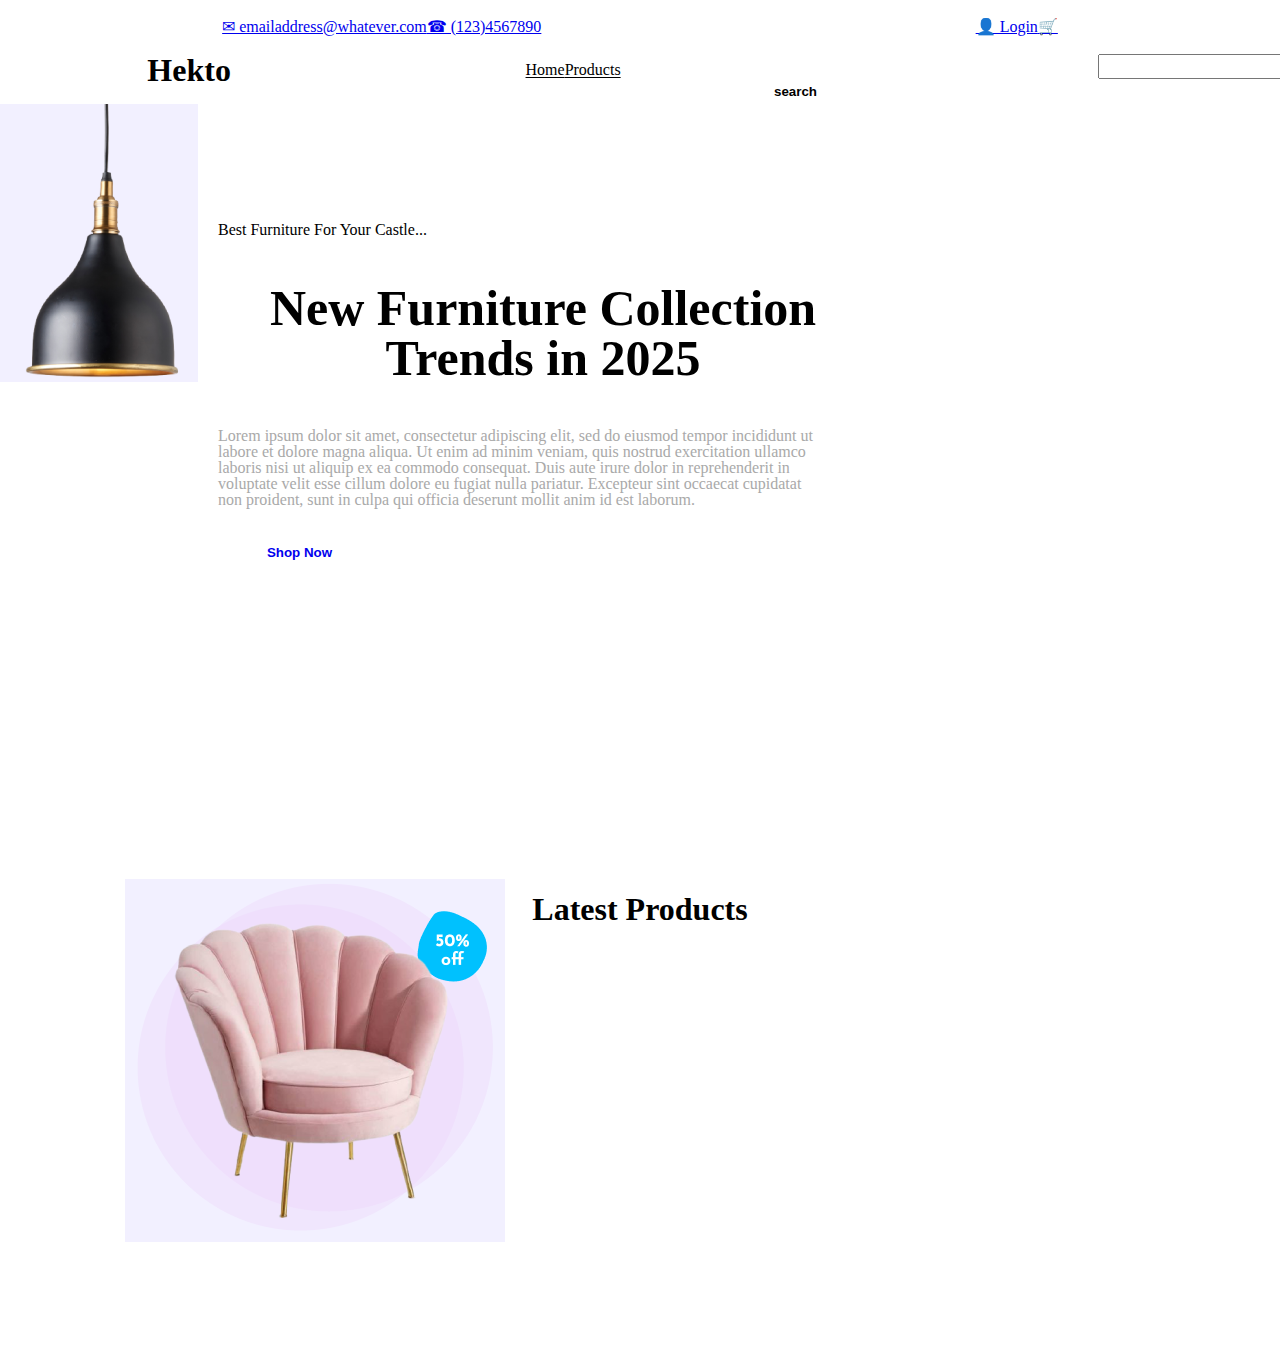
==== index.html @ 89b2fc83 "fix main.css" ====
<!DOCTYPE html>
<html lang="en">
  <head>
    <meta charset="UTF-8" />
    <meta name="viewport" content="width=device-width, initial-scale=1.0" />
    <title>Landing Page</title>
    <link rel="stylesheet" href="./styles/resets.css" />
    <link rel="stylesheet" href="./styles/main.css" />
    <link rel="stylesheet" href="./styles/component-styles/header.css" />
    <link rel="stylesheet" href="./styles/component-styles/navbar.css" />
    <link rel="stylesheet" href="./styles/component-styles/hero.css" />
    <link rel="stylesheet" href="./styles/component-styles/product-card.css" />
    <link rel="stylesheet" href="./styles/component-styles/landing.css" />
  </head>

  <body class="landing">
    <header id="header"></header>
    <navbar id="navbar"> </navbar>
    <section id="hero"></section>

    <main id="main">
      <section>
        <h1>Latest Products</h1>
      </section>
      <section id="products-container"></section>
    </main>
    <script type="module" src="./scripts/ui-components/header.js"></script>
    <script type="module" src="./scripts/ui-components/navbar.js"></script>
    <script type="module" src="./scripts/ui-components/hero.js"></script>
    <script
      type="module"
      src="./scripts/ui-components/product-card.js"
    ></script>
  </body>
</html>
---- styles/resets.css ----
/* http://meyerweb.com/eric/tools/css/reset/ 
   v2.0 | 20110126
   License: none (public domain)
*/

/* Start Global Ruls */

html,
body,
div,
span,
applet,
object,
iframe,
h1,
h2,
h3,
h4,
h5,
h6,
p,
blockquote,
pre,
a,
abbr,
acronym,
address,
big,
cite,
code,
del,
dfn,
em,
img,
ins,
kbd,
q,
s,
samp,
small,
strike,
strong,
sub,
sup,
tt,
var,
b,
u,
i,
center,
dl,
dt,
dd,
ol,
ul,
li,
fieldset,
form,
label,
legend,
table,
caption,
tbody,
tfoot,
thead,
tr,
th,
td,
article,
aside,
canvas,
details,
embed,
figure,
figcaption,
footer,
header,
hgroup,
menu,
nav,
output,
ruby,
section,
summary,
time,
mark,
audio,
video {
  margin: 0;
  padding: 0;
  border: 0;
  font-size: 100%;
  font: inherit;
  vertical-align: baseline;
}
/* HTML5 display-role reset for older browsers */
article,
aside,
details,
figcaption,
figure,
footer,
header,
hgroup,
menu,
nav,
section {
  display: block;
}
body {
  line-height: 1;
}
ol,
ul {
  list-style: none;
}
blockquote,
q {
  quotes: none;
}
blockquote:before,
blockquote:after,
q:before,
q:after {
  content: "";
  content: none;
}

table {
  border-collapse: collapse;
  border-spacing: 0;
}
---- styles/component-styles/header.css ----
@import url("../main.css");

.header {
    display: flex;
    flex: 0 0 5%;
    height: 44px;
    padding: 5px ;
    background-color: var(--violet-color);
    justify-content: space-around;
    align-items: center;
}

.header-section{
    display: inline;
    justify-content: space-around;
    align-items: center;
}
---- styles/component-styles/navbar.css ----
@import url("../main.css");

.navbar {
    height: 78px;
    margin-left: 10%;
    margin-right: 10%;
    padding: 10px;
    background-color: var(--snow-color);
}
.navbar  h1 {
    display: inline-block;
    color: var(--midnightblue-color);
    font-size: xx-large;
    font-weight: bold;
    margin: auto;
}

.navbar ul {
    margin: auto;
    display: inline-block;

}

.navbar li {
    display: inline;
    vertical-align:middle;
}

.navbar a {
    color: var(--midnightblue-color);

}
.navbar a:hover {
color: var(--purple-color);
}

.left-section {
    display: flex;
    float: left;
    width: 60%;
}

.navbar input {
    margin-left: 15%;
    height: 25px;
}

.navbar button {
    background-color: var(--purple-color);
    color: var(--snow-color);
    font-weight: bold;
    border: none;
    height: 25px;

}
---- styles/component-styles/hero.css ----
@import url("../main.css");

.hero {
    height: 764px;
    width: 100%;
    background-color: var(--lavender-color);
}

.hero .left-img {
    margin-top: 0;
    padding-top: 0;
    object-fit: none;
    float: left;
}

.middle-section {
    float: left;
    display: flex;
    flex-direction: column;
    padding: 20px;
    gap: 20px;
}
.middle-section h5 {
    margin-top: 15%;
    color: var(--purple-color);
}

.middle-section h1 {
    width: 600px;
    font-size: 50px;
    font-weight: bolder;
    word-wrap: break-word;
}

.middle-section p {
    width: 600px;
    word-wrap: break-word;
    color: darkgray;
}

.middle-section button {
    width: 163px;
    height: 50px;
    border-style: none;
    background-color: var(--purple-color);
    color: var(--snow-color);
    font-weight: bold;
    margin-bottom: 25%;
}

.middle-section button:hover{
    background-color: var(--snow-color);
    color: var(--purple-color);
    border-style: solid;
    border-color: var(--purple-color);
}

.hero .right-img {
    width: 629px;
    object-fit: none;
}
---- styles/component-styles/product-card.css ----
@import url(".././main.css");

.products-container {
  width: 60%;
  justify-content: center;
  display: flex;
  margin: auto;
  flex-direction: row;
  flex-wrap: wrap;
  gap: 10px;
}
.card {
  width: 200px;
  height: 323px;
  margin: 10px;
  padding: 10px;
  float: left;
  text-align: center;
  position: relative;
}

.card:hover img {
  box-shadow: 0 4px 15px 0 var(--violet-color);
}
.card:hover > .cart-button {
  display: inline-block;
}

.cart-button {
  display: none;
  position: absolute;
  top: 150px;
  right: 150px;
  z-index: 1;
  font-size: small;
  border-radius: 50%;
  background-color: var(--solitude-color);
  box-shadow: 0 1px 3px 0 var(--violet-color);
  cursor: pointer;
}
.card h5 {
  font-size: medium;
  color: var(--midnightblue-color);
  font-weight: bold;
}

.card img {
  box-shadow: 0 4px 15px 0 rgba(0, 0, 0, 0.2);
  border-radius: 20px;
  padding: 20px;
  margin: 10px;
  margin-bottom: 20px;
  object-fit: contain;
  width: 150px;
  height: 150px;
}

.circle-container {
  width: 200px;
  display: flex;
  justify-content: center;
  height: 25px;
}
.circle {
  height: 15px;
  width: 15px;
  border-radius: 50%;
  margin: 5px;
}

.buttercup {
  background-color: var(--buttercup-color);
}

.purple {
  background-color: var(--purple-color);
}

.violet {
  background-color: var(--violet-color);
}

.prices {
  display: flex;
  justify-content: space-evenly;
  height: 25px;
}
.price {
  color: var(--midnightblue-color);
  font-weight: bold;
  display: inline;
}

.original-price {
  color: var(--purple-color);
  text-decoration: line-through;
}
---- styles/component-styles/landing.css ----
@import url("../main.css");


h1 {
    font-size: xx-large;
    font-weight: bolder;
    color: var(--midnightblue-color);
    text-align: center;
    margin: 25px;
}
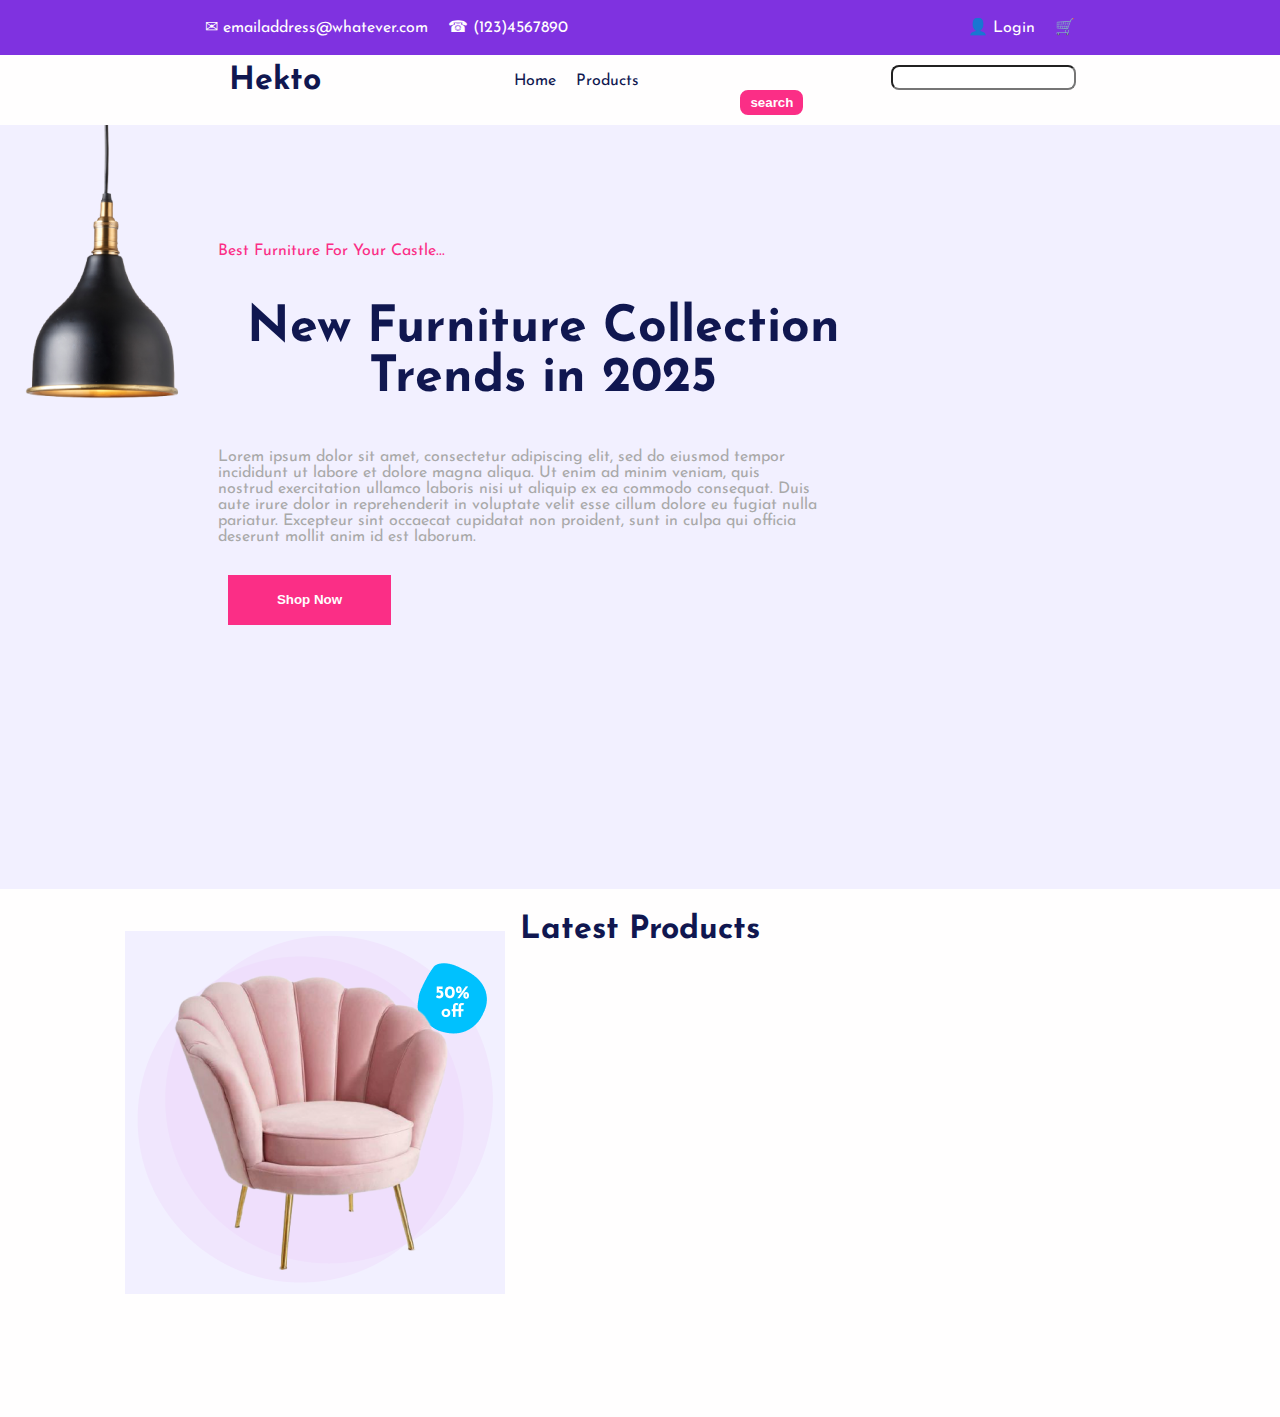
==== commit 47f0561b: "add addToCart function to landing page" ====
--- a/index.html
+++ b/index.html
@@ -15,7 +15,7 @@
 
   <body class="landing">
     <header id="header"></header>
-    <navbar id="navbar"> </navbar>
+    <nav id="navbar"></nav>
     <section id="hero"></section>
 
     <main id="main">
--- a/styles/main.css
+++ b/styles/main.css
@@ -0,0 +1,46 @@
+/* Custom Properties (Variables) */
+:root {
+  /* Colors */
+  --purple-color: #fb2e86;
+  --violet-color: #7f32e0;
+  --lavender-color: #f2f0ff;
+  --buttercup-color: #de9135;
+  --snow-color: #fffefe;
+  --midnightblue-color: #101750;
+  --clearday-color: #eaf4f2;
+  --solitude-color: #f7f7fa;
+}
+/* Custom font*/
+@font-face {
+  font-family: "Josefin Sans";
+  src: url("../assets/fonts/JosefinSans-VariableFont_wght.ttf")
+    format("truetype");
+}
+
+html,
+body {
+  width: 100%;
+  height: 100vh;
+  margin: 0;
+  padding: 0;
+  font-family: "Josefin Sans";
+  background-color: var(--snow-color);
+}
+
+a {
+  text-decoration: none;
+  color: var(--snow-color);
+  padding: 10px;
+}
+
+/* Utility Classes */
+.container {
+  max-width: 1280px;
+  margin: 0 auto;
+}
+
+.landing {
+  height: 100vh;
+  display: flex;
+  flex-direction: column;
+}
--- a/styles/component-styles/navbar.css
+++ b/styles/component-styles/navbar.css
@@ -1,55 +1,64 @@
 @import url("../main.css");
 
 .navbar {
-    height: 78px;
-    margin-left: 10%;
-    margin-right: 10%;
-    padding: 10px;
-    background-color: var(--snow-color);
+  height: 78px;
+  margin-left: 10%;
+  margin-right: 10%;
+  padding: 10px;
+  background-color: var(--snow-color);
 }
-.navbar  h1 {
-    display: inline-block;
-    color: var(--midnightblue-color);
-    font-size: xx-large;
-    font-weight: bold;
-    margin: auto;
+.navbar h1 {
+  display: inline-block;
+  color: var(--midnightblue-color);
+  font-size: xx-large;
+  font-weight: bold;
+  margin: auto;
 }
 
 .navbar ul {
-    margin: auto;
-    display: inline-block;
-
+  margin: auto;
+  display: inline-block;
 }
 
 .navbar li {
-    display: inline;
-    vertical-align:middle;
+  display: inline;
+  vertical-align: middle;
 }
 
 .navbar a {
-    color: var(--midnightblue-color);
-
+  color: var(--midnightblue-color);
 }
 .navbar a:hover {
-color: var(--purple-color);
+  color: var(--purple-color);
 }
 
 .left-section {
-    display: flex;
-    float: left;
-    width: 60%;
+  display: flex;
+  float: left;
+  width: 60%;
 }
 
 .navbar input {
-    margin-left: 15%;
-    height: 25px;
+  margin-left: 15%;
+  height: 25px;
+  margin-right: 0.5rem;
+  border-radius: 0.5rem;
 }
 
 .navbar button {
-    background-color: var(--purple-color);
-    color: var(--snow-color);
-    font-weight: bold;
-    border: none;
-    height: 25px;
+  background-color: var(--purple-color);
+  color: var(--snow-color);
+  font-weight: bold;
+  border: none;
+  height: 25px;
+  cursor: pointer;
+  border-radius: 0.5rem;
+  border: 4px solid var(--purple-color);
+  transition: background-color 0.8s, color 0.8s, border-color 0.8s;
+}
 
-}+.navbar button:hover {
+  background-color: var(--snow-color);
+  color: var(--purple-color);
+  border-color: #fff;
+}
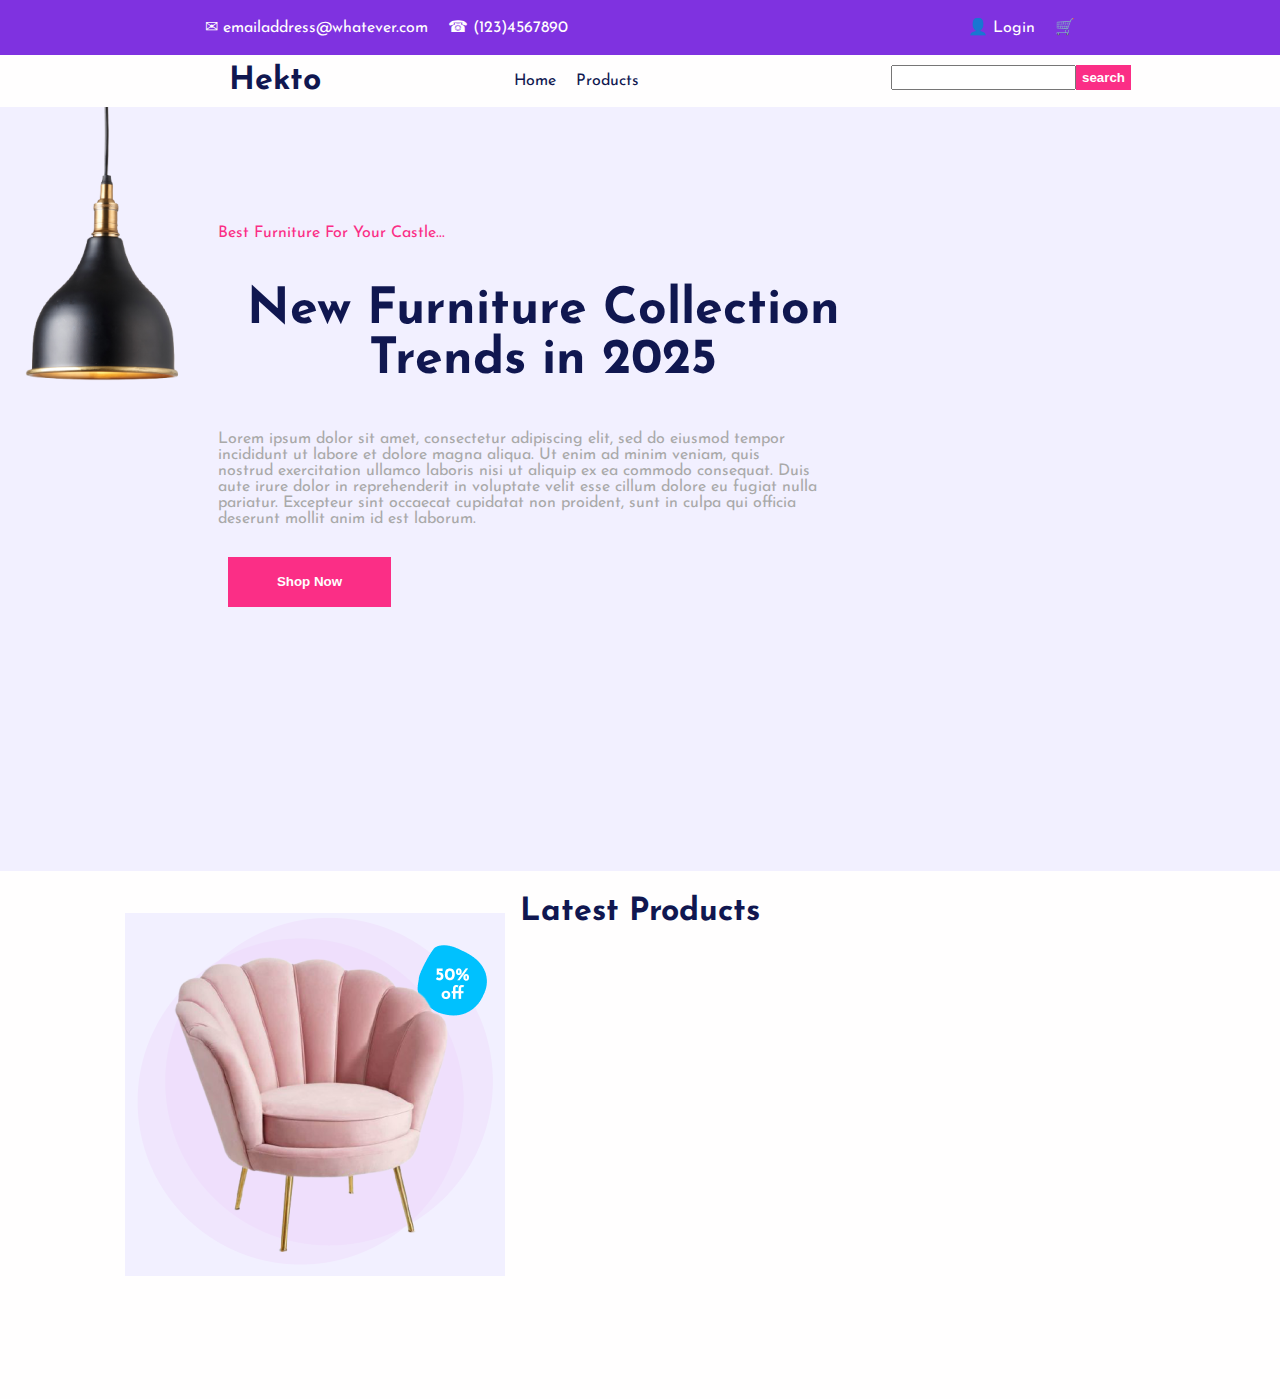
==== commit 3940c55d: "Merge branch 'products-page' of https://github.com/waseemazmy21/iti-ecommerce-vanilla-js into produc" ====
--- a/index.html
+++ b/index.html
@@ -1,35 +1,39 @@
 <!DOCTYPE html>
 <html lang="en">
-  <head>
+
+<head>
     <meta charset="UTF-8" />
     <meta name="viewport" content="width=device-width, initial-scale=1.0" />
     <title>Landing Page</title>
-    <link rel="stylesheet" href="./styles/resets.css" />
-    <link rel="stylesheet" href="./styles/main.css" />
-    <link rel="stylesheet" href="./styles/component-styles/header.css" />
-    <link rel="stylesheet" href="./styles/component-styles/navbar.css" />
-    <link rel="stylesheet" href="./styles/component-styles/hero.css" />
-    <link rel="stylesheet" href="./styles/component-styles/product-card.css" />
-    <link rel="stylesheet" href="./styles/component-styles/landing.css" />
-  </head>
+    <link rel="stylesheet" href="../styles/resets.css">
+    <link rel="stylesheet" href="../styles/main.css">
+    <link rel="stylesheet" href="../styles/component-styles/header.css">
+    <link rel="stylesheet" href="../styles/component-styles/navbar.css">
+    <link rel="stylesheet" href="../styles/component-styles/hero.css">
+    <link rel="stylesheet" href="../styles/component-styles/product-card.css">
+    <link rel="stylesheet" href="../styles/component-styles/landing.css">
+</head>
 
-  <body class="landing">
-    <header id="header"></header>
-    <nav id="navbar"></nav>
-    <section id="hero"></section>
+<body class="landing">
+    <header id="header">
+    </header>
+    <navbar id="navbar">
+    </navbar>
+    <section id="hero">
+    </section>
 
     <main id="main">
-      <section>
-        <h1>Latest Products</h1>
-      </section>
-      <section id="products-container"></section>
+        <section>
+            <h1>Latest Products</h1>
+        </section>
+        <section id="products-container">
+        </section>
     </main>
-    <script type="module" src="./scripts/ui-components/header.js"></script>
-    <script type="module" src="./scripts/ui-components/navbar.js"></script>
-    <script type="module" src="./scripts/ui-components/hero.js"></script>
-    <script
-      type="module"
-      src="./scripts/ui-components/product-card.js"
-    ></script>
-  </body>
-</html>
+    <script type="module" src="../scripts/ui-components/header.js"></script>
+    <script type="module" src="../scripts/ui-components/navbar.js"></script>
+    <script type="module" src="../scripts/ui-components/hero.js"></script>
+    <script type="module" src="../scripts/ui-components/product-card.js"></script>
+
+</body>
+
+</html>--- a/styles/component-styles/navbar.css
+++ b/styles/component-styles/navbar.css
@@ -1,64 +1,55 @@
 @import url("../main.css");
 
 .navbar {
-  height: 78px;
-  margin-left: 10%;
-  margin-right: 10%;
-  padding: 10px;
-  background-color: var(--snow-color);
+    height: 78px;
+    margin-left: 10%;
+    margin-right: 10%;
+    padding: 10px;
+    background-color: var(--snow-color);
 }
-.navbar h1 {
-  display: inline-block;
-  color: var(--midnightblue-color);
-  font-size: xx-large;
-  font-weight: bold;
-  margin: auto;
+.navbar  h1 {
+    display: inline-block;
+    color: var(--midnightblue-color);
+    font-size: xx-large;
+    font-weight: bold;
+    margin: auto;
 }
 
 .navbar ul {
-  margin: auto;
-  display: inline-block;
+    margin: auto;
+    display: inline-block;
+
 }
 
 .navbar li {
-  display: inline;
-  vertical-align: middle;
+    display: inline;
+    vertical-align:middle;
 }
 
 .navbar a {
-  color: var(--midnightblue-color);
+    color: var(--midnightblue-color);
+
 }
 .navbar a:hover {
-  color: var(--purple-color);
+color: var(--purple-color);
 }
 
 .left-section {
-  display: flex;
-  float: left;
-  width: 60%;
+    display: flex;
+    float: left;
+    width: 60%;
 }
 
 .navbar input {
-  margin-left: 15%;
-  height: 25px;
-  margin-right: 0.5rem;
-  border-radius: 0.5rem;
+    margin-left: 15%;
+    height: 25px;
 }
 
 .navbar button {
-  background-color: var(--purple-color);
-  color: var(--snow-color);
-  font-weight: bold;
-  border: none;
-  height: 25px;
-  cursor: pointer;
-  border-radius: 0.5rem;
-  border: 4px solid var(--purple-color);
-  transition: background-color 0.8s, color 0.8s, border-color 0.8s;
-}
+    background-color: var(--purple-color);
+    color: var(--snow-color);
+    font-weight: bold;
+    border: none;
+    height: 25px;
 
-.navbar button:hover {
-  background-color: var(--snow-color);
-  color: var(--purple-color);
-  border-color: #fff;
-}
+}--- a/styles/component-styles/product-card.css
+++ b/styles/component-styles/product-card.css
@@ -1,97 +1,102 @@
 @import url(".././main.css");
 
 .products-container {
-  width: 60%;
-  justify-content: center;
-  display: flex;
-  margin: auto;
-  flex-direction: row;
-  flex-wrap: wrap;
-  gap: 10px;
+    width: 60%;
+    justify-content: center;
+    display: flex;
+    margin:auto;
+    flex-direction: row;
+    flex-wrap: wrap;
+    gap: 10px;
+    
 }
 .card {
-  width: 200px;
-  height: 323px;
-  margin: 10px;
-  padding: 10px;
-  float: left;
-  text-align: center;
-  position: relative;
+    width: 200px;
+    height: 323px;
+    margin: 10px;
+    padding: 10px;
+    float: left;
+    text-align: center;
+    position: relative;
 }
 
-.card:hover img {
-  box-shadow: 0 4px 15px 0 var(--violet-color);
+.card:hover img{
+    box-shadow: 0 4px 15px 0 var(--violet-color);
+    
+
 }
 .card:hover > .cart-button {
-  display: inline-block;
+    display:inline-block;
+    
 }
 
 .cart-button {
-  display: none;
-  position: absolute;
-  top: 150px;
-  right: 150px;
-  z-index: 1;
-  font-size: small;
-  border-radius: 50%;
-  background-color: var(--solitude-color);
-  box-shadow: 0 1px 3px 0 var(--violet-color);
-  cursor: pointer;
+    display: none;
+    position:absolute;
+    top: 150px;
+    right: 150px;
+    z-index: 1; 
+    font-size: small;
+    border-radius: 50%;
+    background-color: var(--solitude-color);   
+    box-shadow: 0 1px 3px 0 var(--violet-color);
+
 }
 .card h5 {
-  font-size: medium;
-  color: var(--midnightblue-color);
-  font-weight: bold;
+    font-size:medium;
+    color: var(--midnightblue-color);
+    font-weight: bold;
 }
 
 .card img {
-  box-shadow: 0 4px 15px 0 rgba(0, 0, 0, 0.2);
-  border-radius: 20px;
-  padding: 20px;
-  margin: 10px;
-  margin-bottom: 20px;
-  object-fit: contain;
-  width: 150px;
-  height: 150px;
+    box-shadow: 0 4px 15px 0 rgba(0, 0, 0, 0.2);
+    border-radius: 20px;
+    padding: 20px;
+    margin: 10px;
+    margin-bottom: 20px;
+    object-fit: contain;
+    width: 150px;
+    height: 150px;
+    
 }
 
-.circle-container {
-  width: 200px;
-  display: flex;
-  justify-content: center;
-  height: 25px;
+.circle-container{
+    width: 200px;
+    display: flex;
+    justify-content: center;
+    height: 25px;
 }
 .circle {
-  height: 15px;
-  width: 15px;
-  border-radius: 50%;
-  margin: 5px;
+    height: 15px;
+    width: 15px;
+    border-radius: 50%;
+    margin: 5px;
 }
 
 .buttercup {
-  background-color: var(--buttercup-color);
+    background-color: var(--buttercup-color);
 }
 
 .purple {
-  background-color: var(--purple-color);
+    background-color: var(--purple-color);
 }
 
 .violet {
-  background-color: var(--violet-color);
+    background-color: var(--violet-color);
 }
 
-.prices {
-  display: flex;
-  justify-content: space-evenly;
-  height: 25px;
+.prices{
+    display: flex;
+    justify-content: space-evenly;
+    height: 25px;
 }
 .price {
-  color: var(--midnightblue-color);
-  font-weight: bold;
-  display: inline;
+    color: var(--midnightblue-color);
+    font-weight: bold;
+    display: inline;
 }
 
 .original-price {
-  color: var(--purple-color);
-  text-decoration: line-through;
-}
+    color: var(--purple-color);
+    text-decoration: line-through;
+}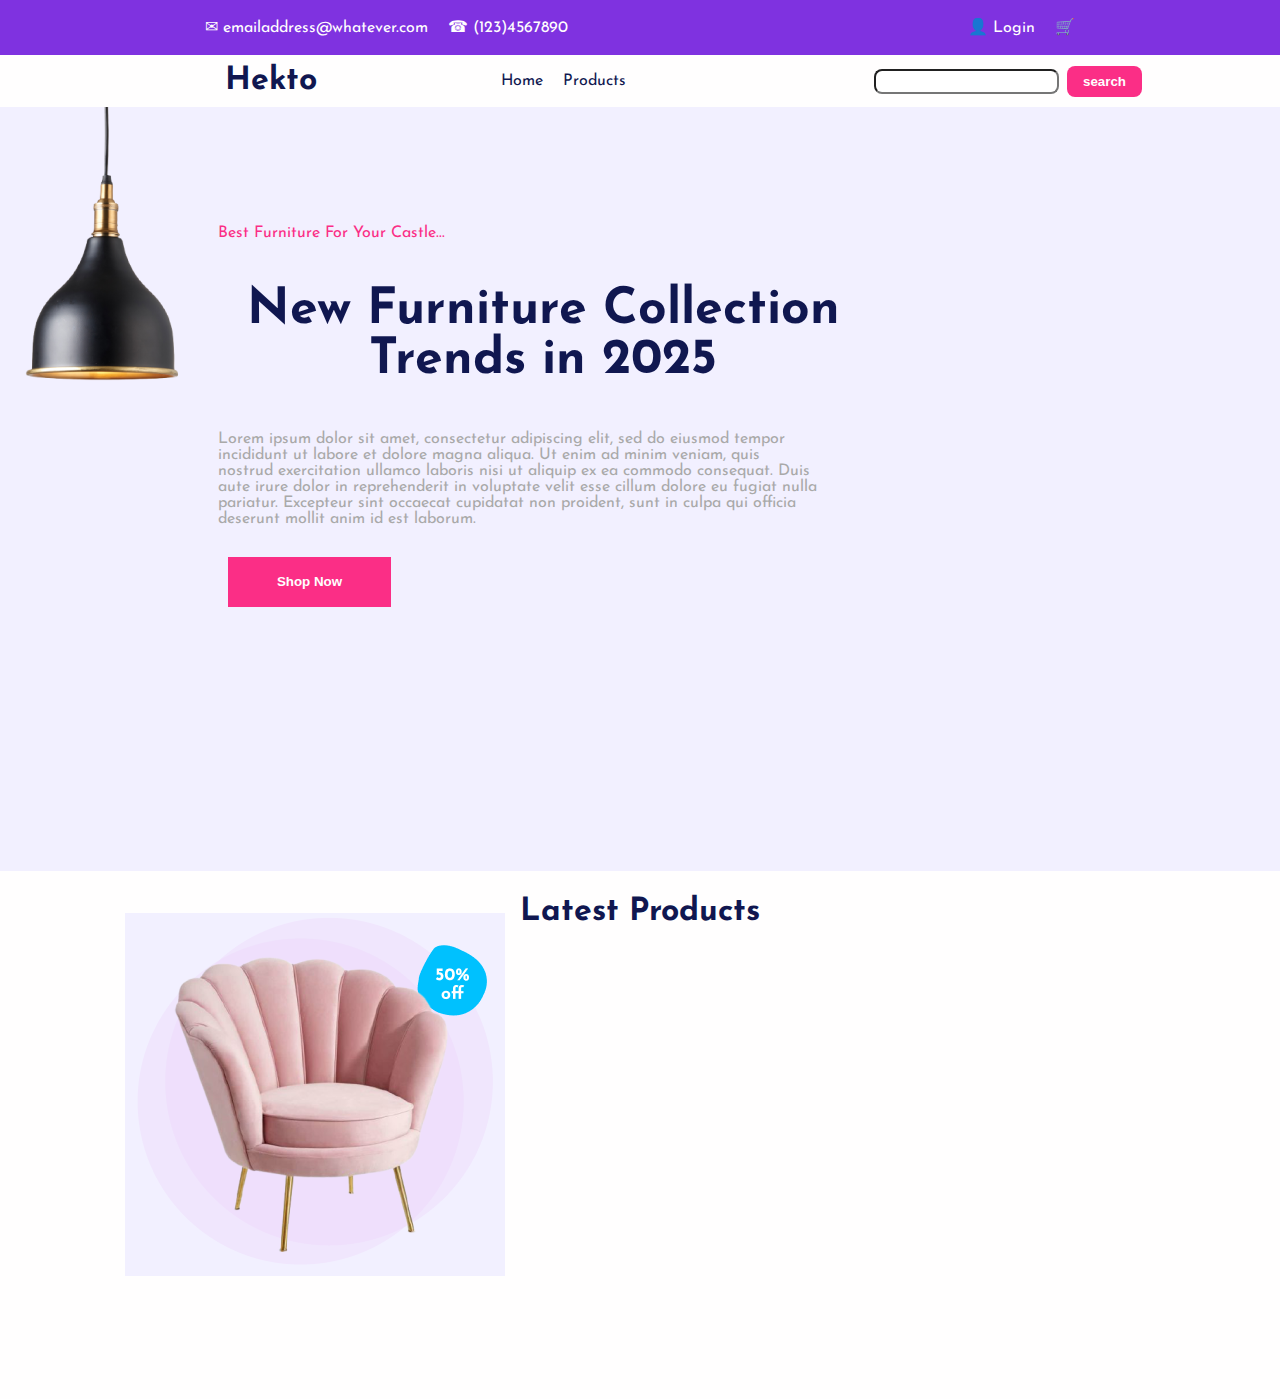
==== commit 580cba15: "add final part" ====
--- a/index.html
+++ b/index.html
@@ -1,39 +1,35 @@
 <!DOCTYPE html>
 <html lang="en">
-
-<head>
+  <head>
     <meta charset="UTF-8" />
     <meta name="viewport" content="width=device-width, initial-scale=1.0" />
     <title>Landing Page</title>
-    <link rel="stylesheet" href="../styles/resets.css">
-    <link rel="stylesheet" href="../styles/main.css">
-    <link rel="stylesheet" href="../styles/component-styles/header.css">
-    <link rel="stylesheet" href="../styles/component-styles/navbar.css">
-    <link rel="stylesheet" href="../styles/component-styles/hero.css">
-    <link rel="stylesheet" href="../styles/component-styles/product-card.css">
-    <link rel="stylesheet" href="../styles/component-styles/landing.css">
-</head>
+    <link rel="stylesheet" href="./styles/resets.css" />
+    <link rel="stylesheet" href="./styles/main.css" />
+    <link rel="stylesheet" href="./styles/component-styles/header.css" />
+    <link rel="stylesheet" href="./styles/component-styles/navbar.css" />
+    <link rel="stylesheet" href="./styles/component-styles/hero.css" />
+    <link rel="stylesheet" href="./styles/component-styles/product-card.css" />
+    <link rel="stylesheet" href="./styles/component-styles/landing.css" />
+  </head>
 
-<body class="landing">
-    <header id="header">
-    </header>
-    <navbar id="navbar">
-    </navbar>
-    <section id="hero">
-    </section>
+  <body class="landing">
+    <header id="header"></header>
+    <nav id="navbar"></nav>
+    <section id="hero"></section>
 
     <main id="main">
-        <section>
-            <h1>Latest Products</h1>
-        </section>
-        <section id="products-container">
-        </section>
+      <section>
+        <h1>Latest Products</h1>
+      </section>
+      <section id="products-container"></section>
     </main>
-    <script type="module" src="../scripts/ui-components/header.js"></script>
-    <script type="module" src="../scripts/ui-components/navbar.js"></script>
-    <script type="module" src="../scripts/ui-components/hero.js"></script>
-    <script type="module" src="../scripts/ui-components/product-card.js"></script>
-
-</body>
-
-</html>+    <script type="module" src="./scripts/ui-components/header.js"></script>
+    <script type="module" src="./scripts/ui-components/navbar.js"></script>
+    <script type="module" src="./scripts/ui-components/hero.js"></script>
+    <script
+      type="module"
+      src="./scripts/ui-components/product-card.js"
+    ></script>
+  </body>
+</html>
--- a/styles/component-styles/navbar.css
+++ b/styles/component-styles/navbar.css
@@ -1,55 +1,66 @@
 @import url("../main.css");
 
 .navbar {
-    height: 78px;
-    margin-left: 10%;
-    margin-right: 10%;
-    padding: 10px;
-    background-color: var(--snow-color);
+  height: 78px;
+  margin-left: 10%;
+  margin-right: 10%;
+  padding: 10px;
+  background-color: var(--snow-color);
+  display: flex;
+  align-items: center;
+  justify-content: space-between;
 }
-.navbar  h1 {
-    display: inline-block;
-    color: var(--midnightblue-color);
-    font-size: xx-large;
-    font-weight: bold;
-    margin: auto;
+.navbar h1 {
+  display: inline-block;
+  color: var(--midnightblue-color);
+  font-size: xx-large;
+  font-weight: bold;
+  margin: auto;
 }
 
 .navbar ul {
-    margin: auto;
-    display: inline-block;
-
+  margin: auto;
+  display: inline-block;
 }
 
 .navbar li {
-    display: inline;
-    vertical-align:middle;
+  display: inline;
+  vertical-align: middle;
 }
 
 .navbar a {
-    color: var(--midnightblue-color);
-
+  color: var(--midnightblue-color);
 }
 .navbar a:hover {
-color: var(--purple-color);
+  color: var(--purple-color);
 }
 
 .left-section {
-    display: flex;
-    float: left;
-    width: 60%;
+  display: flex;
+  /* float: left; */
+  width: 60%;
 }
 
 .navbar input {
-    margin-left: 15%;
-    height: 25px;
+  margin-left: 15%;
+  height: 25px;
+  margin-right: 0.5rem;
+  border-radius: 0.5rem;
 }
 
 .navbar button {
-    background-color: var(--purple-color);
-    color: var(--snow-color);
-    font-weight: bold;
-    border: none;
-    height: 25px;
+  background-color: var(--purple-color);
+  color: var(--snow-color);
+  font-weight: bold;
+  border: none;
+  cursor: pointer;
+  border-radius: 0.5rem;
+  transition: background-color 0.8s, color 0.8s;
+  padding: 0.5rem 1rem !important;
+}
 
-}+.navbar button:hover {
+  background-color: var(--snow-color);
+  color: var(--purple-color);
+  border-color: #fff;
+}
--- a/styles/component-styles/product-card.css
+++ b/styles/component-styles/product-card.css
@@ -1,102 +1,97 @@
 @import url(".././main.css");
 
 .products-container {
-    width: 60%;
-    justify-content: center;
-    display: flex;
-    margin:auto;
-    flex-direction: row;
-    flex-wrap: wrap;
-    gap: 10px;
-    
+  width: 60%;
+  justify-content: center;
+  display: flex;
+  margin: auto;
+  flex-direction: row;
+  flex-wrap: wrap;
+  gap: 10px;
 }
 .card {
-    width: 200px;
-    height: 323px;
-    margin: 10px;
-    padding: 10px;
-    float: left;
-    text-align: center;
-    position: relative;
+  width: 200px;
+  height: 323px;
+  margin: 10px;
+  padding: 10px;
+  float: left;
+  text-align: center;
+  position: relative;
 }
 
-.card:hover img{
-    box-shadow: 0 4px 15px 0 var(--violet-color);
-    
-
+.card:hover img {
+  box-shadow: 0 4px 15px 0 var(--violet-color);
 }
 .card:hover > .cart-button {
-    display:inline-block;
-    
+  display: inline-block;
 }
 
 .cart-button {
-    display: none;
-    position:absolute;
-    top: 150px;
-    right: 150px;
-    z-index: 1; 
-    font-size: small;
-    border-radius: 50%;
-    background-color: var(--solitude-color);   
-    box-shadow: 0 1px 3px 0 var(--violet-color);
-
+  display: none;
+  position: absolute;
+  top: 150px;
+  right: 150px;
+  z-index: 1;
+  font-size: small;
+  border-radius: 50%;
+  background-color: var(--solitude-color);
+  box-shadow: 0 1px 3px 0 var(--violet-color);
+  cursor: pointer;
 }
 .card h5 {
-    font-size:medium;
-    color: var(--midnightblue-color);
-    font-weight: bold;
+  font-size: medium;
+  color: var(--midnightblue-color);
+  font-weight: bold;
 }
 
 .card img {
-    box-shadow: 0 4px 15px 0 rgba(0, 0, 0, 0.2);
-    border-radius: 20px;
-    padding: 20px;
-    margin: 10px;
-    margin-bottom: 20px;
-    object-fit: contain;
-    width: 150px;
-    height: 150px;
-    
+  box-shadow: 0 4px 15px 0 rgba(0, 0, 0, 0.2);
+  border-radius: 20px;
+  padding: 20px;
+  margin: 10px;
+  margin-bottom: 20px;
+  object-fit: contain;
+  width: 150px;
+  height: 150px;
 }
 
-.circle-container{
-    width: 200px;
-    display: flex;
-    justify-content: center;
-    height: 25px;
+.circle-container {
+  width: 200px;
+  display: flex;
+  justify-content: center;
+  height: 25px;
 }
 .circle {
-    height: 15px;
-    width: 15px;
-    border-radius: 50%;
-    margin: 5px;
+  height: 15px;
+  width: 15px;
+  border-radius: 50%;
+  margin: 5px;
 }
 
 .buttercup {
-    background-color: var(--buttercup-color);
+  background-color: var(--buttercup-color);
 }
 
 .purple {
-    background-color: var(--purple-color);
+  background-color: var(--purple-color);
 }
 
 .violet {
-    background-color: var(--violet-color);
+  background-color: var(--violet-color);
 }
 
-.prices{
-    display: flex;
-    justify-content: space-evenly;
-    height: 25px;
+.prices {
+  display: flex;
+  justify-content: space-evenly;
+  height: 25px;
 }
 .price {
-    color: var(--midnightblue-color);
-    font-weight: bold;
-    display: inline;
+  color: var(--midnightblue-color);
+  font-weight: bold;
+  display: inline;
 }
 
 .original-price {
-    color: var(--purple-color);
-    text-decoration: line-through;
-}+  color: var(--purple-color);
+  text-decoration: line-through;
+}
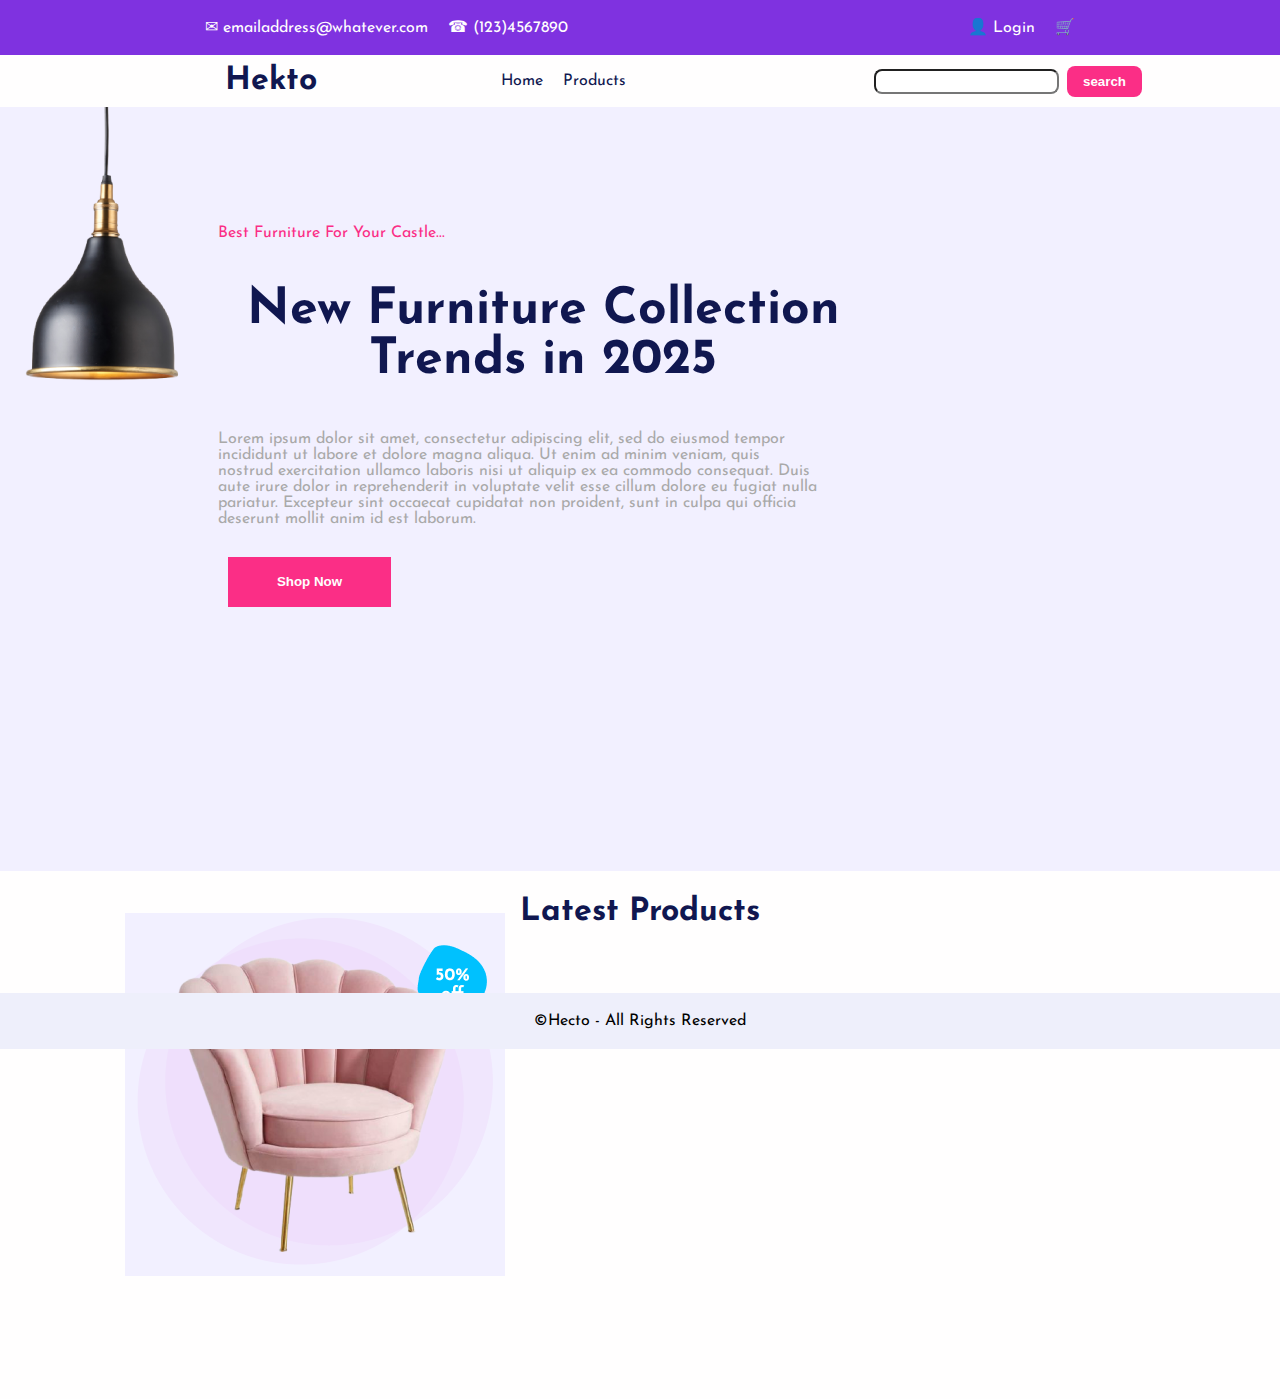
==== commit 16ace2db: "adding footer" ====
--- a/index.html
+++ b/index.html
@@ -11,6 +11,7 @@
     <link rel="stylesheet" href="./styles/component-styles/hero.css" />
     <link rel="stylesheet" href="./styles/component-styles/product-card.css" />
     <link rel="stylesheet" href="./styles/component-styles/landing.css" />
+    <link rel="stylesheet" href="./styles/footer.css" />
   </head>
 
   <body class="landing">
@@ -24,9 +25,16 @@
       </section>
       <section id="products-container"></section>
     </main>
+
+    <footer>
+      <div class="copy-rights">
+        <h2>©Hecto - All Rights Reserved</h2>
+      </div>
+    </footer>
     <script type="module" src="./scripts/ui-components/header.js"></script>
     <script type="module" src="./scripts/ui-components/navbar.js"></script>
     <script type="module" src="./scripts/ui-components/hero.js"></script>
+
     <script
       type="module"
       src="./scripts/ui-components/product-card.js"
--- a/styles/footer.css
+++ b/styles/footer.css
@@ -0,0 +1,6 @@
+footer {
+  background-color: #eeeffb;
+  text-align: center;
+  padding: 20px;
+  margin-top: 40px;
+}
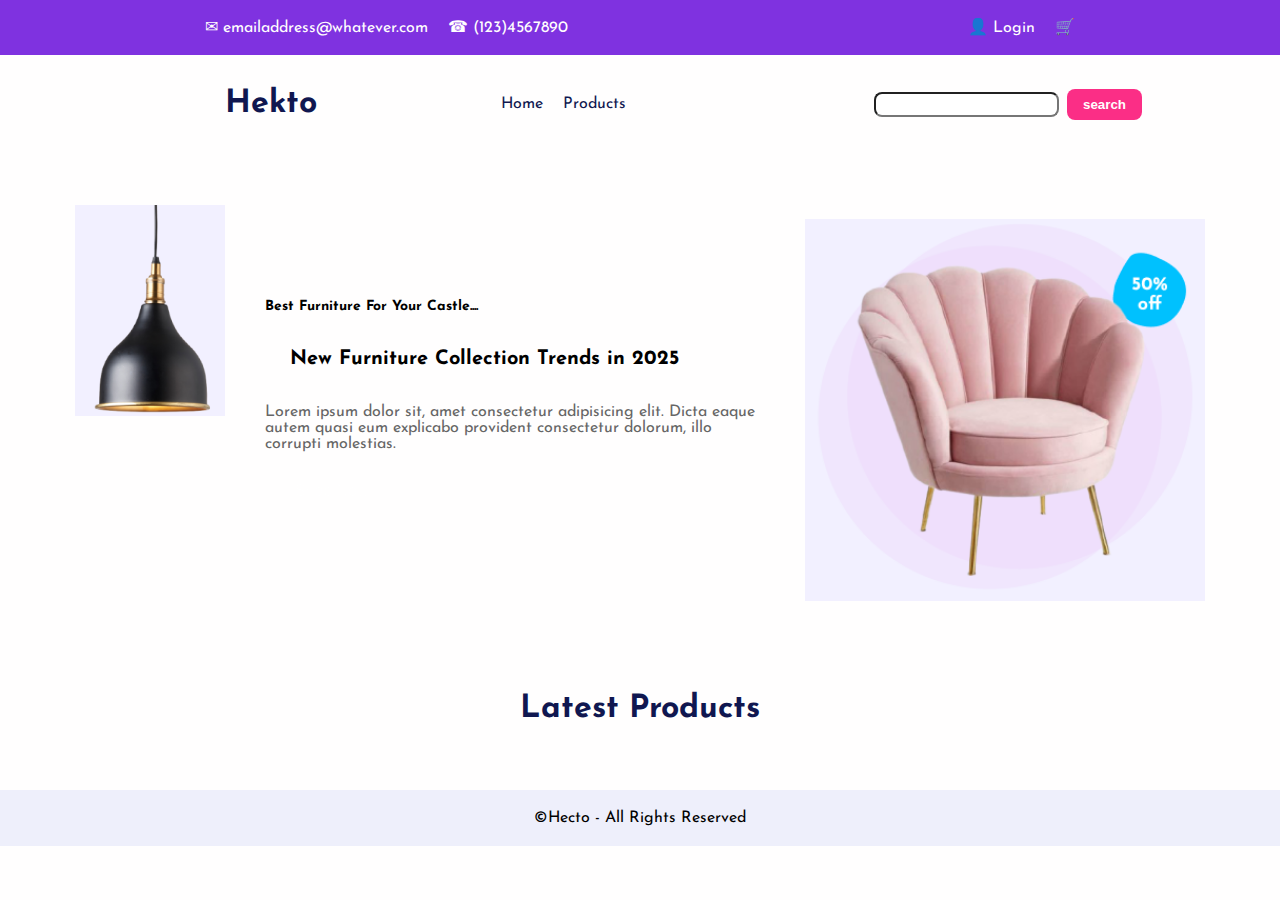
==== commit 2087b021: "fix hero in landing page" ====
--- a/index.html
+++ b/index.html
@@ -5,10 +5,10 @@
     <meta name="viewport" content="width=device-width, initial-scale=1.0" />
     <title>Landing Page</title>
     <link rel="stylesheet" href="./styles/resets.css" />
+    <link rel="stylesheet" href="./styles/component-styles/hero.css" />
     <link rel="stylesheet" href="./styles/main.css" />
     <link rel="stylesheet" href="./styles/component-styles/header.css" />
     <link rel="stylesheet" href="./styles/component-styles/navbar.css" />
-    <link rel="stylesheet" href="./styles/component-styles/hero.css" />
     <link rel="stylesheet" href="./styles/component-styles/product-card.css" />
     <link rel="stylesheet" href="./styles/component-styles/landing.css" />
     <link rel="stylesheet" href="./styles/footer.css" />
@@ -17,7 +17,38 @@
   <body class="landing">
     <header id="header"></header>
     <nav id="navbar"></nav>
-    <section id="hero"></section>
+
+    <!-- hero Section -->
+    <section>
+      <div class="hero-section">
+        <img
+          src="../images/image1-hero-section.PNG"
+          alt="lamp-photo"
+          class="hero-section-img1"
+        />
+        <div class="hero-section-component">
+          <p class="hero-section-component-p1">
+            Best Furniture For Your Castle....
+          </p>
+          <h1 class="hero-section-component-h1">
+            New Furniture Collection Trends in 2025
+          </h1>
+          <p class="hero-section-component-p2">
+            Lorem ipsum dolor sit, amet consectetur adipisicing elit. Dicta
+            eaque autem quasi eum explicabo provident consectetur dolorum, illo
+            corrupti molestias.
+          </p>
+          <a href="#Body"
+            ><button class="hero-section-shop-btn">Shop Now</button></a
+          >
+        </div>
+        <img
+          src="../images/image2-hero-section.PNG"
+          alt="chair image"
+          class="hero-section-img2"
+        />
+      </div>
+    </section>
 
     <main id="main">
       <section>
--- a/styles/component-styles/hero.css
+++ b/styles/component-styles/hero.css
@@ -1,61 +1,57 @@
-@import url("../main.css");
-
-.hero {
-    height: 764px;
-    width: 100%;
-    background-color: var(--lavender-color);
+/*Hero Section*/
+.hero-section {
+  background-color: var(--heroSection);
+  display: flex;
+  justify-content: center;
+  align-items: center;
+  border: 2px solid transparent;
+  border-radius: 10px;
+  padding: 50px;
+  gap: 20px;
 }
-
-.hero .left-img {
-    margin-top: 0;
-    padding-top: 0;
-    object-fit: none;
-    float: left;
+.hero-section-img1 {
+  width: 150px;
+  padding-bottom: 200px;
 }
-
-.middle-section {
-    float: left;
-    display: flex;
-    flex-direction: column;
-    padding: 20px;
-    gap: 20px;
+.hero-section-component {
+  display: flex;
+  flex-direction: column;
+  align-items: flex-start;
+  text-align: left;
+  max-width: 500px;
+  padding: 20px;
 }
-.middle-section h5 {
-    margin-top: 15%;
-    color: var(--purple-color);
+.hero-section-component-p1 {
+  font-size: 14px;
+  font-weight: bold;
+  padding-bottom: 10px;
+  color: var(--hero-section-primary-color);
 }
-
-.middle-section h1 {
-    width: 600px;
-    font-size: 50px;
-    font-weight: bolder;
-    word-wrap: break-word;
+.hero-section-component-h1 {
+  font-size: 20px;
+  color: var(--hero-section-text-color);
+  padding-bottom: 10px;
 }
-
-.middle-section p {
-    width: 600px;
-    word-wrap: break-word;
-    color: darkgray;
+.hero-section-component-p2 {
+  font-size: 16px;
+  color: #666;
 }
-
-.middle-section button {
-    width: 163px;
-    height: 50px;
-    border-style: none;
-    background-color: var(--purple-color);
-    color: var(--snow-color);
-    font-weight: bold;
-    margin-bottom: 25%;
+.hero-section-shop-btn {
+  background-color: var(--hero-section-primary-color);
+  color: white;
+  padding: 10px 20px;
+  border: none;
+  border-radius: 5px;
+  cursor: pointer;
+  font-size: 16px;
+  margin-top: 10px;
+  transition: 0.6s all ease-in-out;
 }
-
-.middle-section button:hover{
-    background-color: var(--snow-color);
-    color: var(--purple-color);
-    border-style: solid;
-    border-color: var(--purple-color);
+.hero-section-shop-btn:hover {
+  color: var(--hero-section-primary-color);
+  transition: 0.8s all ease-in-out;
+  background-color: white;
 }
-
-.hero .right-img {
-    width: 629px;
-    object-fit: none;
-}+.hero-section-img2 {
+  width: 400px;
+}
